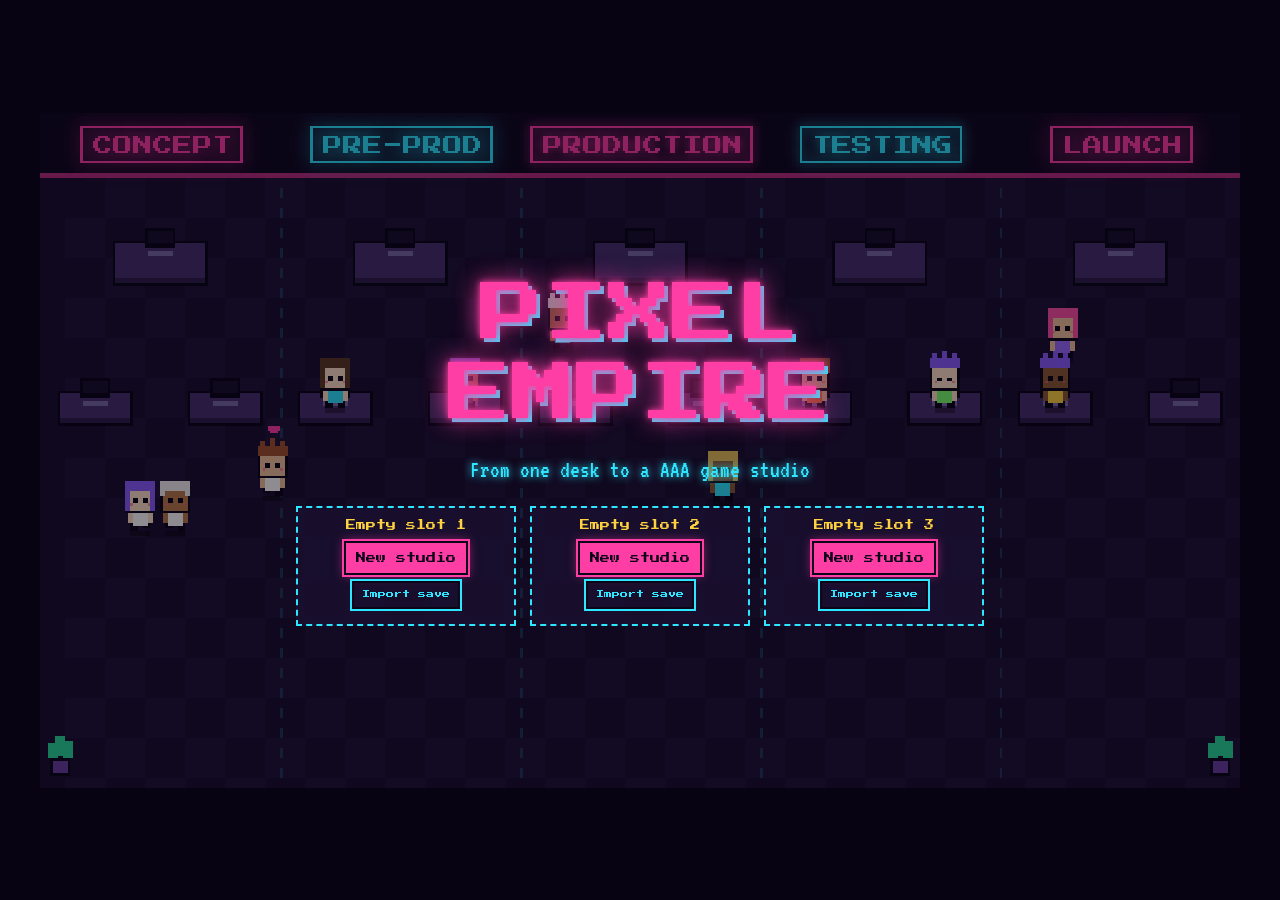
==== index.html @ 948e92e6 "Build the first playable Pixel Empire Plain HTML/CSS/JS idle tycoon: neon pixel-art office drawn in " ====
<!doctype html>
<html lang="en">
<head>
  <meta charset="utf-8">
  <meta name="viewport" content="width=device-width, initial-scale=1">
  <title>Pixel Empire</title>
  <!-- Free pixel fonts from Google Fonts (Open Font License) -->
  <link rel="preconnect" href="https://fonts.googleapis.com">
  <link rel="preconnect" href="https://fonts.gstatic.com" crossorigin>
  <link href="https://fonts.googleapis.com/css2?family=Press+Start+2P&family=VT323&display=swap" rel="stylesheet">
  <link rel="stylesheet" href="css/style.css">
</head>
<body>

  <!-- The office, drawn with pixel art -->
  <div id="office-wrap"><canvas id="office"></canvas></div>

  <!-- Title screen -->
  <div id="title" class="screen">
    <div class="title-box">
      <h1 class="logo">PIXEL<br>EMPIRE</h1>
      <p class="tagline">From one desk to a AAA game studio</p>
      <div id="slots" class="slots"></div>
    </div>
  </div>

  <!-- Character creation -->
  <div id="create" class="screen hidden">
    <div class="panel create-box">
      <div class="panel-head"><h2>Design your studio person</h2></div>
      <div id="create-body"></div>
    </div>
  </div>

  <!-- The HUD: small boxes in the corners -->
  <div id="hud" class="hidden">
    <div class="hud-box tl">
      <div class="hud-line"><span class="hud-label">Money</span> <b id="hud-money" class="pink">$0</b> <span id="hud-money-rate" class="hud-rate"></span></div>
      <div class="hud-line"><span class="hud-label">Players</span> <b id="hud-players" class="cyan">0</b> <span id="hud-players-rate" class="hud-rate"></span></div>
    </div>
    <div class="hud-box tr">
      <div class="hud-line"><span class="hud-label">Fans</span> <b id="hud-fans" class="yellow">0</b> <span id="hud-fans-rate" class="hud-rate"></span></div>
      <div class="hud-line"><b id="hud-level">Solo Developer</b></div>
      <div class="bar"><div id="hud-level-bar" class="bar-fill"></div></div>
      <div id="hud-level-next" class="hud-small"></div>
      <div class="hud-goal"><span class="hud-small">AAA goal</span><div class="bar goal"><div id="hud-goal-bar" class="bar-fill"></div></div></div>
    </div>
    <div class="hud-box bl">
      <button id="btn-make" class="btn" data-act="open" data-name="make">Make a game</button>
      <button class="btn ghost" data-act="open" data-name="store">Store</button>
      <button class="btn ghost" data-act="open" data-name="games">Games</button>
      <button class="btn ghost" data-act="open" data-name="team">Team</button>
    </div>
    <div class="hud-box br">
      <button class="btn ghost" data-act="open" data-name="mail">Mail <span id="mail-badge" class="badge hidden">0</span></button>
      <button class="btn ghost" data-act="open" data-name="trophies">Trophies</button>
      <button class="btn ghost" data-act="open" data-name="menu">Menu</button>
    </div>
    <div id="toast" class="toast hidden"></div>
  </div>

  <!-- Pop-ups -->
  <div id="panel" class="overlay hidden"></div>
  <div id="card" class="overlay hidden"></div>
  <div id="minigame" class="overlay hidden"></div>
  <div id="banner" class="banner hidden"></div>

  <!-- The game's code. Each file has its own job. -->
  <script src="js/config.js"></script>     <!-- all the numbers -->
  <script src="js/game.js"></script>       <!-- the rules -->
  <script src="js/office.js"></script>     <!-- pixel-art office -->
  <script src="js/music.js"></script>      <!-- music and sounds -->
  <script src="js/minigames.js"></script>  <!-- speed-up mini-games -->
  <script src="js/ui.js"></script>         <!-- screens and buttons -->
  <script src="js/main.js"></script>       <!-- starts everything -->
</body>
</html>
---- css/style.css ----
/* =====================================================================
   PIXEL EMPIRE - LOOK AND COLORS
   "Night shift neon": dark purple with hot pink and cyan.
   ===================================================================== */

:root {
  --bg: #0b0618;
  --panel: #1a0f2e;
  --panel2: #24163f;
  --pink: #ff3ea5;
  --cyan: #2ee6ff;
  --yellow: #ffd23f;
  --text: #efe8ff;
  --muted: #a89cc8;
  --title-font: "Press Start 2P", monospace;
  --body-font: "VT323", monospace;
}

* { box-sizing: border-box; }

html, body {
  margin: 0;
  height: 100%;
  background: var(--bg);
  color: var(--text);
  font-family: var(--body-font);
  font-size: 20px;
  overflow: hidden;
}

.hidden { display: none !important; }
.pink { color: var(--pink); }
.cyan { color: var(--cyan); }
.yellow { color: var(--yellow); }
.muted { color: var(--muted); }
.small { font-size: 16px; }

/* ----- The office canvas, centered and scaled ----- */
#office-wrap {
  position: fixed; inset: 0;
  display: flex; align-items: center; justify-content: center;
}
#office {
  image-rendering: pixelated;
  image-rendering: crisp-edges;
  display: block;
}

/* ----- Buttons ----- */
.btn {
  font-family: var(--title-font);
  font-size: 10px;
  line-height: 1.4;
  color: var(--bg);
  background: var(--pink);
  border: 2px solid var(--bg);
  box-shadow: 0 0 0 2px var(--pink), 0 0 10px rgba(255, 62, 165, 0.6);
  padding: 8px 10px;
  margin: 3px;
  cursor: pointer;
}
.btn:hover { filter: brightness(1.15); }
.btn:active { transform: translateY(1px); }
.btn.ghost {
  background: transparent;
  color: var(--cyan);
  box-shadow: 0 0 0 2px var(--cyan);
}
.btn.small { font-size: 8px; padding: 6px 8px; }
.btn.big { font-size: 12px; padding: 12px 16px; }
.btn.cant, .btn:disabled { opacity: 0.45; cursor: default; filter: grayscale(0.6); }
.btn.glow { animation: glow 1.2s ease-in-out infinite; }
@keyframes glow {
  50% { box-shadow: 0 0 0 2px var(--pink), 0 0 22px var(--pink); }
}

/* ----- Panels ----- */
.panel {
  background: var(--panel);
  border: 2px solid var(--pink);
  box-shadow: 0 0 0 2px var(--bg), 0 0 24px rgba(255, 62, 165, 0.35);
  padding: 14px 16px;
}
.panel-head {
  display: flex; align-items: center; justify-content: space-between;
  border-bottom: 2px dashed rgba(46, 230, 255, 0.35);
  margin-bottom: 8px;
}
h1, h2, h3 { font-family: var(--title-font); font-weight: normal; }
h2 { font-size: 14px; color: var(--cyan); margin: 6px 0 10px; text-shadow: 0 0 8px var(--cyan); }
h3 { font-size: 10px; color: var(--pink); margin: 16px 0 6px; }
label { display: block; font-family: var(--title-font); font-size: 9px; color: var(--pink); margin: 12px 0 6px; }

input, textarea {
  font-family: var(--body-font);
  font-size: 22px;
  color: var(--text);
  background: var(--bg);
  border: 2px solid var(--cyan);
  padding: 4px 8px;
  width: 100%;
  max-width: 360px;
}
textarea { max-width: 100%; margin-top: 8px; }
input:focus, textarea:focus { outline: none; box-shadow: 0 0 10px var(--cyan); }

.overlay {
  position: fixed; inset: 0;
  background: rgba(5, 2, 12, 0.55);
  display: flex; align-items: center; justify-content: center;
  z-index: 20;
}
#card { z-index: 30; }
#minigame { z-index: 40; }
.panel-main {
  width: min(640px, 94vw);
  max-height: 88vh;
  display: flex; flex-direction: column;
}
.panel-body { overflow-y: auto; padding-right: 4px; }

.row { display: flex; flex-wrap: wrap; align-items: center; gap: 4px; margin-top: 10px; }
.row input { flex: 1; }
.note { color: var(--yellow); }
.about { margin-top: 0; }

.item {
  display: flex; align-items: center; gap: 8px;
  background: var(--panel2);
  padding: 6px 10px;
  margin: 6px 0;
  border-left: 3px solid var(--cyan);
}
.item.dim { opacity: 0.5; }
.item-main { flex: 1; }
.owned { color: var(--cyan); font-family: var(--title-font); font-size: 9px; }
.mail { background: var(--panel2); padding: 6px 10px; margin: 6px 0; border-left: 3px solid var(--pink); }

.bar { height: 8px; background: #3a2c5c; margin-top: 4px; border: 1px solid var(--bg); }
.bar-fill { height: 100%; background: var(--cyan); width: 0; box-shadow: 0 0 6px var(--cyan); transition: width 0.3s; }
.bar.goal .bar-fill { background: var(--pink); box-shadow: 0 0 6px var(--pink); }

.tabs { display: flex; flex-wrap: wrap; gap: 4px; margin-bottom: 8px; }
.tab {
  font-family: var(--title-font); font-size: 9px;
  background: transparent; color: var(--muted);
  border: 2px solid #3a2c5c; padding: 6px 8px; cursor: pointer;
}
.tab.on { color: var(--bg); background: var(--cyan); border-color: var(--cyan); }

/* ----- Make a game choices ----- */
.choices { display: flex; flex-wrap: wrap; gap: 6px; }
.choice {
  font-family: var(--body-font); font-size: 20px;
  background: var(--panel2); color: var(--text);
  border: 2px solid #4a3a72; padding: 4px 10px; cursor: pointer;
}
.choice:hover { border-color: var(--cyan); }
.choice.on { border-color: var(--pink); background: #3d1840; box-shadow: 0 0 8px var(--pink); }
.choice.locked { color: var(--muted); border-style: dashed; }
.choice .tag { font-size: 16px; margin-left: 6px; }
.hint {
  min-height: 52px;
  margin-top: 14px; padding: 8px 10px;
  background: var(--bg);
  border: 2px dashed rgba(46, 230, 255, 0.5);
  color: var(--text);
}

/* ----- HUD: small floating boxes in the corners ----- */
.hud-box {
  position: fixed;
  z-index: 10;
  background: rgba(15, 8, 32, 0.82);
  border: 2px solid rgba(46, 230, 255, 0.55);
  padding: 6px 10px;
  font-size: 18px;
}
.hud-box.tl { top: 8px; left: 8px; }
.hud-box.tr { top: 8px; right: 8px; min-width: 200px; }
.hud-box.bl { bottom: 8px; left: 8px; padding: 4px; }
.hud-box.br { bottom: 8px; right: 8px; padding: 4px; }
.hud-line b { font-family: var(--title-font); font-size: 12px; }
.hud-label { color: var(--muted); }
.hud-rate { color: var(--muted); font-size: 16px; }
.hud-small { color: var(--muted); font-size: 15px; margin-top: 2px; }
.hud-goal { display: flex; align-items: center; gap: 6px; }
.hud-goal .bar { flex: 1; margin-top: 2px; }
.badge {
  background: var(--yellow); color: var(--bg);
  padding: 1px 4px; margin-left: 4px;
}
.toast {
  position: fixed; top: 8px; left: 50%; transform: translateX(-50%);
  z-index: 15; max-width: min(560px, 60vw);
  background: rgba(15, 8, 32, 0.92);
  border: 2px solid var(--yellow);
  box-shadow: 0 0 14px rgba(255, 210, 63, 0.5);
  padding: 8px 12px; text-align: center;
}

/* ----- Title screen: logo over the office ----- */
.screen {
  position: fixed; inset: 0; z-index: 25;
  display: flex; align-items: center; justify-content: center;
  background: rgba(5, 2, 12, 0.45);
}
.title-box { text-align: center; padding: 16px; }
.logo {
  font-size: clamp(28px, 7vw, 64px);
  line-height: 1.25;
  margin: 0;
  color: var(--pink);
  text-shadow: 0 0 6px var(--pink), 0 0 24px var(--pink), 4px 4px 0 var(--cyan);
  animation: flicker 4s infinite;
}
@keyframes flicker {
  0%, 92%, 100% { opacity: 1; }
  93% { opacity: 0.6; }
  95% { opacity: 1; }
  96% { opacity: 0.7; }
}
.tagline { color: var(--cyan); font-size: 24px; text-shadow: 0 0 8px var(--cyan); }
.slots { display: flex; flex-wrap: wrap; gap: 14px; justify-content: center; margin-top: 18px; }
.slot {
  background: rgba(26, 15, 46, 0.92);
  border: 2px solid var(--cyan);
  padding: 12px; width: 220px;
}
.slot.empty { border-style: dashed; }
.slot-name { font-family: var(--title-font); font-size: 10px; color: var(--yellow); margin-bottom: 6px; word-break: break-word; }
.slot-info { color: var(--muted); }
.slot-buttons { margin-top: 8px; }

/* ----- Character creation ----- */
.create-box { width: min(720px, 94vw); max-height: 94vh; overflow-y: auto; }
.create-grid { display: flex; flex-wrap: wrap; gap: 20px; align-items: flex-start; }
.preview {
  width: 192px; height: 192px;
  image-rendering: pixelated;
  border: 2px solid var(--cyan);
  box-shadow: 0 0 14px rgba(46, 230, 255, 0.4);
}
.swatches { display: flex; flex-wrap: wrap; gap: 6px; margin-bottom: 6px; }
.swatch { width: 28px; height: 28px; border: 2px solid var(--bg); cursor: pointer; }
.swatch.on { box-shadow: 0 0 0 2px var(--yellow), 0 0 10px var(--yellow); }

/* ----- Cards ----- */
.card-box { width: min(460px, 92vw); text-align: center; }
.card-box .row { justify-content: center; }
.away-grid { display: grid; grid-template-columns: 1fr auto; gap: 4px 16px; text-align: left; margin: 10px auto; max-width: 300px; }
.away-grid b { color: var(--yellow); font-family: var(--title-font); font-size: 11px; align-self: center; }

/* ----- Launch banner ----- */
.banner {
  position: fixed; top: 22%; left: 50%; transform: translateX(-50%);
  z-index: 18; text-align: center; pointer-events: none;
  background: rgba(15, 8, 32, 0.9);
  border: 3px solid var(--pink);
  box-shadow: 0 0 30px var(--pink);
  padding: 14px 28px;
}
.banner.pop { animation: pop 0.5s ease-out; }
@keyframes pop {
  0% { transform: translateX(-50%) scale(0.3); opacity: 0; }
  70% { transform: translateX(-50%) scale(1.1); opacity: 1; }
  100% { transform: translateX(-50%) scale(1); }
}
.banner-name {
  font-family: var(--title-font); font-size: clamp(16px, 3vw, 28px);
  color: var(--yellow); margin: 10px 0;
  text-shadow: 0 0 10px var(--yellow);
}
.banner-small { color: var(--cyan); font-size: 22px; }

/* ----- Mini-games ----- */
.mg-box { width: min(560px, 94vw); }
.mg-top { display: flex; justify-content: space-between; align-items: center; flex-wrap: wrap; }
.mg-stats { font-size: 22px; }
.mg-how { margin: 4px 0 8px; color: var(--muted); }
.mg-arena {
  position: relative; height: 300px; overflow: hidden;
  background: var(--bg);
  border: 2px solid var(--cyan);
  user-select: none;
}
.mg-thing { position: absolute; top: 0; left: 0; font-size: 34px; cursor: pointer; }
.mg-done { position: absolute; inset: 0; display: flex; align-items: center; justify-content: center; text-align: center; font-size: 26px; color: var(--yellow); }
.mg-word { text-align: center; font-family: var(--title-font); font-size: 26px; color: var(--yellow); margin: 70px 0 30px; text-shadow: 0 0 10px var(--yellow); }
.mg-input { display: block; margin: 0 auto; text-align: center; }
.mg-input.wrong { border-color: var(--pink); }
.mg-target { text-align: center; margin: 40px 0 30px; }
.mg-choices { display: flex; justify-content: center; flex-wrap: wrap; gap: 10px; }
.mg-block {
  font-family: var(--title-font); font-size: 12px; color: var(--bg);
  border: 3px solid var(--bg); padding: 14px 16px; cursor: pointer; display: inline-block;
}
.mg-block.shake { animation: shake 0.3s; }
@keyframes shake { 25% { transform: translateX(-4px); } 75% { transform: translateX(4px); } }

/* Small windows: make the HUD smaller so the office stays visible */
@media (max-width: 760px), (max-height: 520px) {
  .btn { font-size: 8px; padding: 6px 7px; }
  .hud-box { font-size: 15px; }
  .hud-line b { font-size: 10px; }
  .hud-box.tr { min-width: 150px; }
}
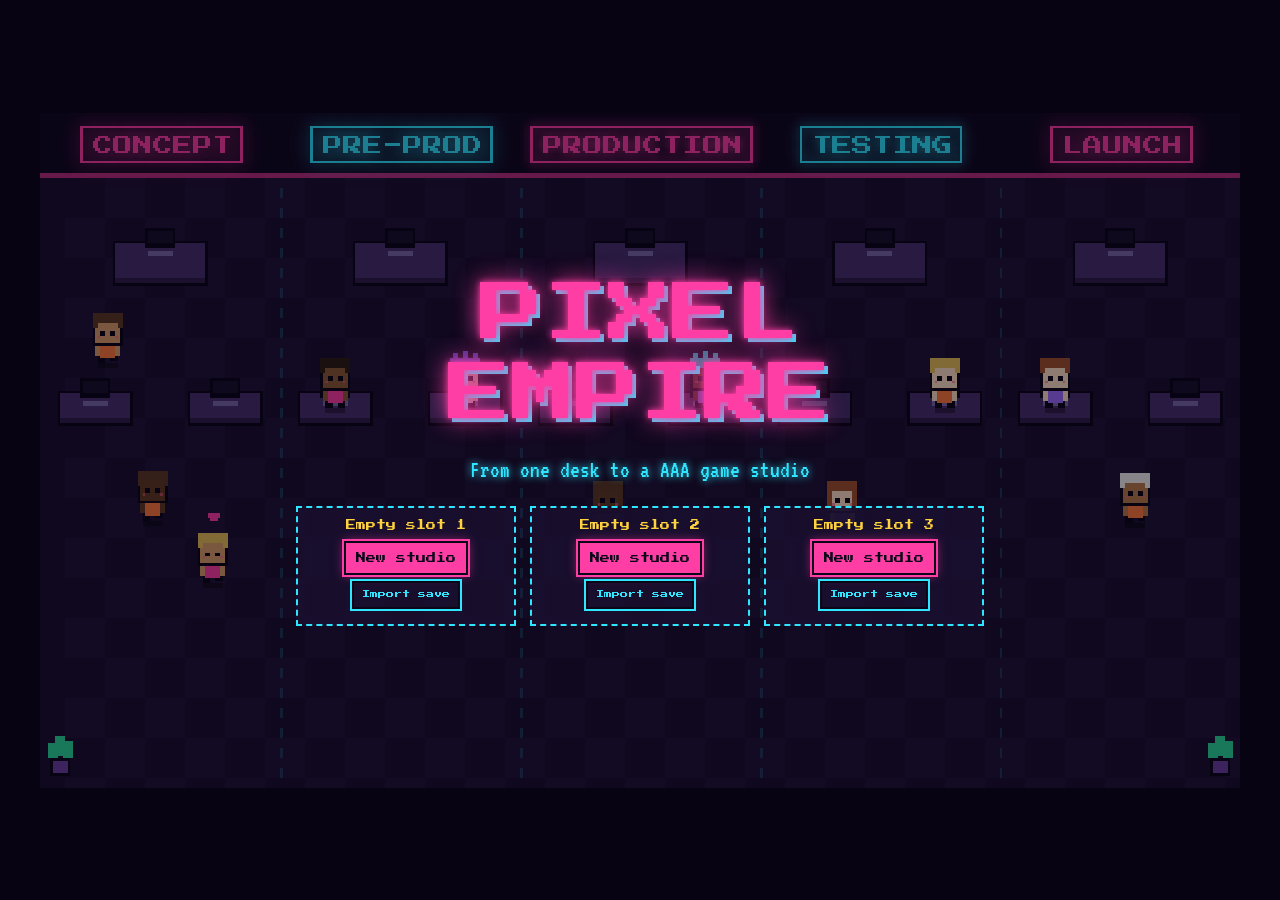
==== commit fc3348fc: "Improve Pixel Empire after the first playtest - Guided first game: a short do-this-then-this list th" ====
--- a/index.html
+++ b/index.html
@@ -37,6 +37,7 @@
     <div class="hud-box tl">
       <div class="hud-line"><span class="hud-label">Money</span> <b id="hud-money" class="pink">$0</b> <span id="hud-money-rate" class="hud-rate"></span></div>
       <div class="hud-line"><span class="hud-label">Players</span> <b id="hud-players" class="cyan">0</b> <span id="hud-players-rate" class="hud-rate"></span></div>
+      <div class="hud-line"><span class="hud-label">Time played</span> <span id="hud-time" class="hud-rate">0s</span></div>
     </div>
     <div class="hud-box tr">
       <div class="hud-line"><span class="hud-label">Fans</span> <b id="hud-fans" class="yellow">0</b> <span id="hud-fans-rate" class="hud-rate"></span></div>
@@ -48,7 +49,7 @@
     <div class="hud-box bl">
       <button id="btn-make" class="btn" data-act="open" data-name="make">Make a game</button>
       <button class="btn ghost" data-act="open" data-name="store">Store</button>
-      <button class="btn ghost" data-act="open" data-name="games">Games</button>
+      <button id="btn-games" class="btn ghost" data-act="open" data-name="games">Games (0)</button>
       <button class="btn ghost" data-act="open" data-name="team">Team</button>
     </div>
     <div class="hud-box br">
@@ -56,7 +57,10 @@
       <button class="btn ghost" data-act="open" data-name="trophies">Trophies</button>
       <button class="btn ghost" data-act="open" data-name="menu">Menu</button>
     </div>
-    <div id="toast" class="toast hidden"></div>
+    <div id="topcenter">
+      <div id="guide" class="guide hidden"></div>
+      <div id="toast" class="toast hidden"></div>
+    </div>
   </div>
 
   <!-- Pop-ups -->
--- a/css/style.css
+++ b/css/style.css
@@ -20,6 +20,7 @@
 
 html, body {
   margin: 0;
+  touch-action: manipulation; /* no double-tap zoom on phones */
   height: 100%;
   background: var(--bg);
   color: var(--text);
@@ -190,14 +191,52 @@
   background: var(--yellow); color: var(--bg);
   padding: 1px 4px; margin-left: 4px;
 }
+#topcenter {
+  position: fixed; top: 8px; left: 50%; transform: translateX(-50%);
+  z-index: 15; width: min(560px, 54vw);
+  display: flex; flex-direction: column; gap: 6px; align-items: stretch;
+}
 .toast {
-  position: fixed; top: 8px; left: 50%; transform: translateX(-50%);
-  z-index: 15; max-width: min(560px, 60vw);
   background: rgba(15, 8, 32, 0.92);
   border: 2px solid var(--yellow);
   box-shadow: 0 0 14px rgba(255, 210, 63, 0.5);
   padding: 8px 12px; text-align: center;
 }
+.guide {
+  background: rgba(15, 8, 32, 0.92);
+  border: 2px solid var(--cyan);
+  box-shadow: 0 0 14px rgba(46, 230, 255, 0.45);
+  padding: 6px 12px; text-align: center;
+  animation: guide-in 0.4s ease-out;
+}
+@keyframes guide-in { from { transform: translateY(-6px); opacity: 0; } }
+.guide-count { color: var(--yellow); font-family: var(--title-font); font-size: 8px; }
+.link {
+  background: none; border: none; padding: 0 0 0 6px; cursor: pointer;
+  color: var(--muted); font-family: var(--body-font); font-size: 16px; text-decoration: underline;
+}
+
+/* Store numbers: what a purchase adds */
+.gains { margin-top: 2px; }
+.gain { font-family: var(--title-font); font-size: 9px; margin-right: 8px; }
+.fact {
+  margin-top: 4px; padding: 3px 8px;
+  border-left: 3px solid var(--yellow);
+  background: rgba(255, 210, 63, 0.08);
+  color: var(--yellow);
+}
+.mini-row { display: flex; justify-content: space-between; gap: 10px; padding: 2px 0; border-bottom: 1px dashed #3a2c5c; }
+.stage { font-family: var(--title-font); font-size: 8px; padding: 1px 4px; }
+.stage-hot { background: var(--pink); color: var(--bg); }
+.stage-steady { background: var(--cyan); color: var(--bg); }
+.stage-fading { background: var(--yellow); color: var(--bg); }
+.stage-old { background: #3a2c5c; color: var(--muted); }
+
+/* Mail: new mail glows, old mail is faded */
+.mail { display: flex; align-items: flex-start; gap: 8px; }
+.mail.new { border-left-color: var(--yellow); box-shadow: 0 0 10px rgba(255, 210, 63, 0.35); }
+.mail.old { opacity: 0.6; }
+.new-tag { background: var(--yellow); color: var(--bg); font-family: var(--title-font); font-size: 8px; padding: 1px 4px; }
 
 /* ----- Title screen: logo over the office ----- */
 .screen {
@@ -305,3 +344,28 @@
   .hud-line b { font-size: 10px; }
   .hud-box.tr { min-width: 150px; }
 }
+
+/* ----- Phones -----
+   The office shrinks to fit, the HUD boxes get compact, and panels
+   use the whole screen. */
+@media (max-width: 760px) {
+  html, body { font-size: 18px; }
+  .hud-box { padding: 4px 6px; font-size: 14px; }
+  .hud-box.tl { top: 4px; left: 4px; max-width: 48vw; }
+  .hud-box.tr { top: 4px; right: 4px; min-width: 0; width: 48vw; }
+  .hud-box.bl, .hud-box.br { left: 4px; right: 4px; padding: 2px; display: flex; flex-wrap: wrap; justify-content: center; }
+  .hud-box.br { bottom: 4px; }
+  .hud-box.bl { bottom: 44px; }
+  #hud-level-next { display: none; }
+  #topcenter { width: calc(100vw - 16px); }
+  .panel-main { width: 100vw; max-height: 100%; height: 100%; }
+  .overlay { align-items: stretch; }
+  .card-box { margin: auto; }
+  .mg-arena { height: 50vh; }
+}
+@media (max-width: 960px) and (orientation: landscape) {
+  .hud-box.tl, .hud-box.tr { width: auto; max-width: 40vw; }
+  .hud-box.bl { bottom: 4px; left: 4px; right: auto; }
+  .hud-box.br { bottom: 4px; right: 4px; left: auto; }
+  .hud-line:nth-child(3) { display: none; }
+}
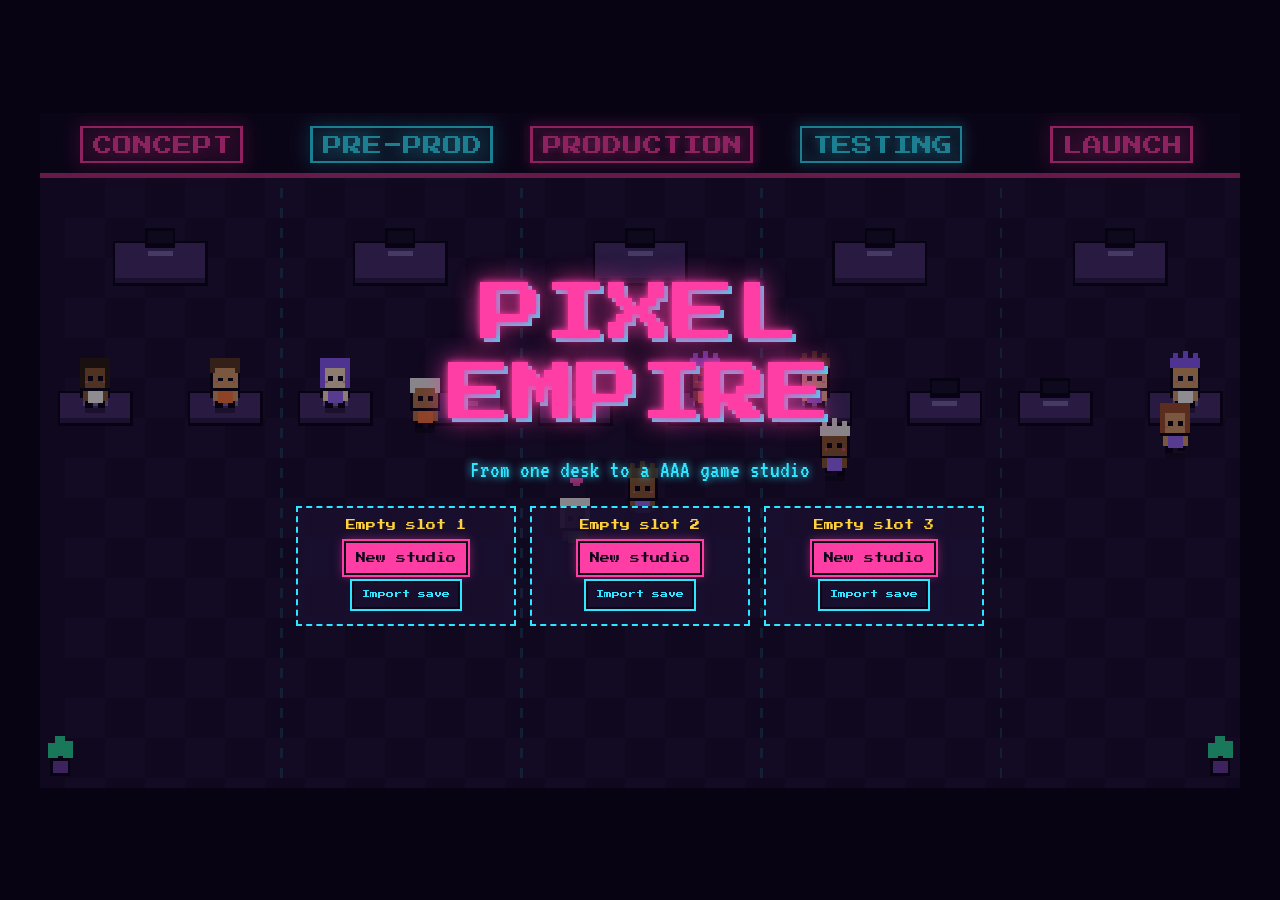
==== commit f39fc727: "Add a game calendar, remove fun facts, show players/s next to $/s - The game now has a date, startin" ====
--- a/index.html
+++ b/index.html
@@ -37,7 +37,7 @@
     <div class="hud-box tl">
       <div class="hud-line"><span class="hud-label">Money</span> <b id="hud-money" class="pink">$0</b> <span id="hud-money-rate" class="hud-rate"></span></div>
       <div class="hud-line"><span class="hud-label">Players</span> <b id="hud-players" class="cyan">0</b> <span id="hud-players-rate" class="hud-rate"></span></div>
-      <div class="hud-line"><span class="hud-label">Time played</span> <span id="hud-time" class="hud-rate">0s</span></div>
+      <div class="hud-line"><span class="hud-label">Date</span> <span id="hud-time" class="hud-date">January 1, Year 1</span></div>
     </div>
     <div class="hud-box tr">
       <div class="hud-line"><span class="hud-label">Fans</span> <b id="hud-fans" class="yellow">0</b> <span id="hud-fans-rate" class="hud-rate"></span></div>
--- a/css/style.css
+++ b/css/style.css
@@ -184,6 +184,7 @@
 .hud-line b { font-family: var(--title-font); font-size: 12px; }
 .hud-label { color: var(--muted); }
 .hud-rate { color: var(--muted); font-size: 16px; }
+.hud-date { color: var(--yellow); }
 .hud-small { color: var(--muted); font-size: 15px; margin-top: 2px; }
 .hud-goal { display: flex; align-items: center; gap: 6px; }
 .hud-goal .bar { flex: 1; margin-top: 2px; }
@@ -219,12 +220,6 @@
 /* Store numbers: what a purchase adds */
 .gains { margin-top: 2px; }
 .gain { font-family: var(--title-font); font-size: 9px; margin-right: 8px; }
-.fact {
-  margin-top: 4px; padding: 3px 8px;
-  border-left: 3px solid var(--yellow);
-  background: rgba(255, 210, 63, 0.08);
-  color: var(--yellow);
-}
 .mini-row { display: flex; justify-content: space-between; gap: 10px; padding: 2px 0; border-bottom: 1px dashed #3a2c5c; }
 .stage { font-family: var(--title-font); font-size: 8px; padding: 1px 4px; }
 .stage-hot { background: var(--pink); color: var(--bg); }
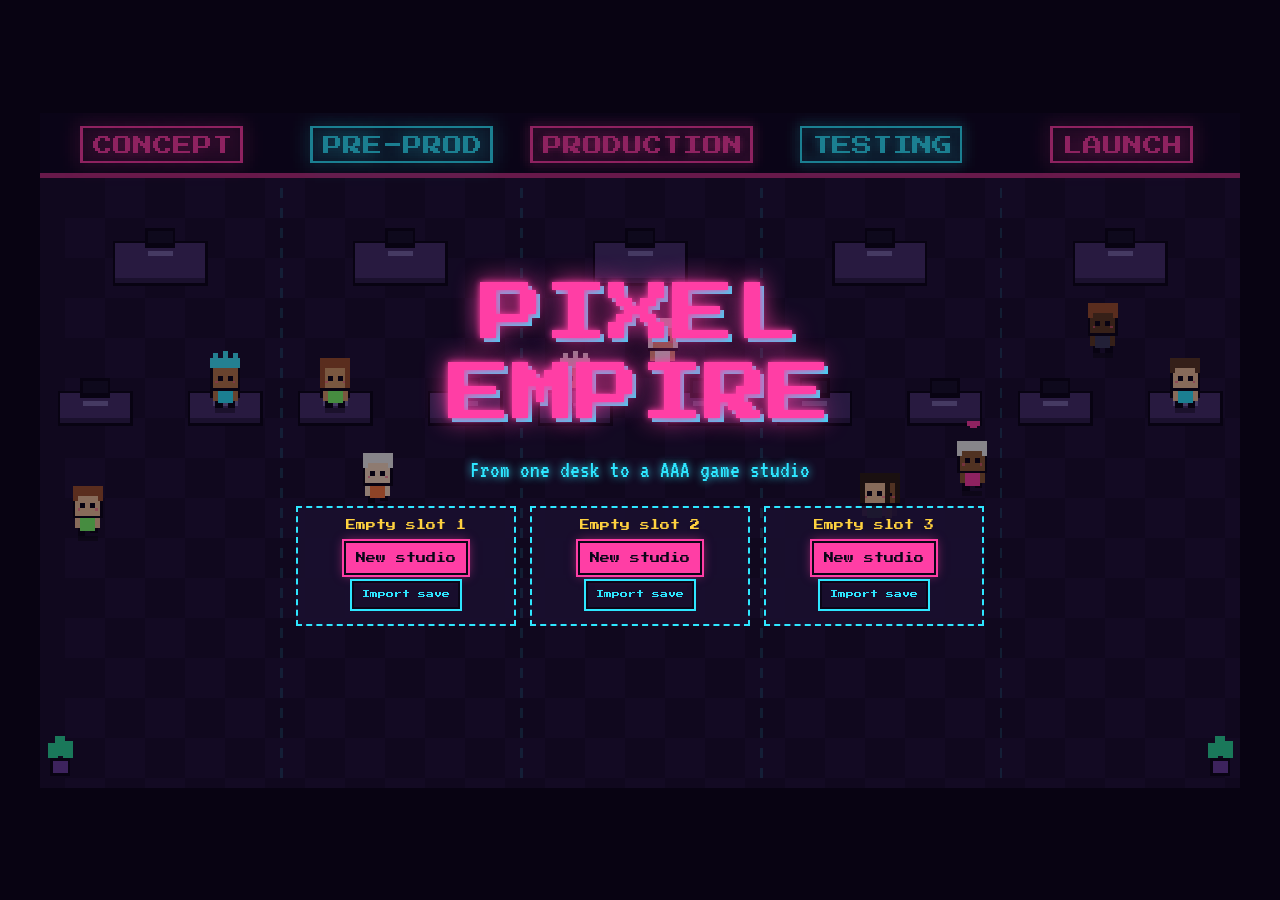
==== commit e9dcf1ac: "Use the Pixel Empire logo as the game icon Adds favicons, an Apple touch icon and a web manifest so " ====
--- a/index.html
+++ b/index.html
@@ -4,6 +4,17 @@
   <meta charset="utf-8">
   <meta name="viewport" content="width=device-width, initial-scale=1">
   <title>Pixel Empire</title>
+  <!-- The game's logo: shows on browser tabs, bookmarks and phone home screens -->
+  <link rel="icon" href="favicon.ico" sizes="any">
+  <link rel="icon" type="image/png" sizes="32x32" href="icons/favicon-32.png">
+  <link rel="icon" type="image/png" sizes="16x16" href="icons/favicon-16.png">
+  <link rel="apple-touch-icon" href="icons/apple-touch-icon.png">
+  <link rel="manifest" href="manifest.webmanifest">
+  <meta name="theme-color" content="#0b0618">
+  <meta name="apple-mobile-web-app-title" content="Pixel Empire">
+  <meta name="apple-mobile-web-app-capable" content="yes">
+  <meta name="mobile-web-app-capable" content="yes">
+  <meta name="apple-mobile-web-app-status-bar-style" content="black-translucent">
   <!-- Free pixel fonts from Google Fonts (Open Font License) -->
   <link rel="preconnect" href="https://fonts.googleapis.com">
   <link rel="preconnect" href="https://fonts.gstatic.com" crossorigin>
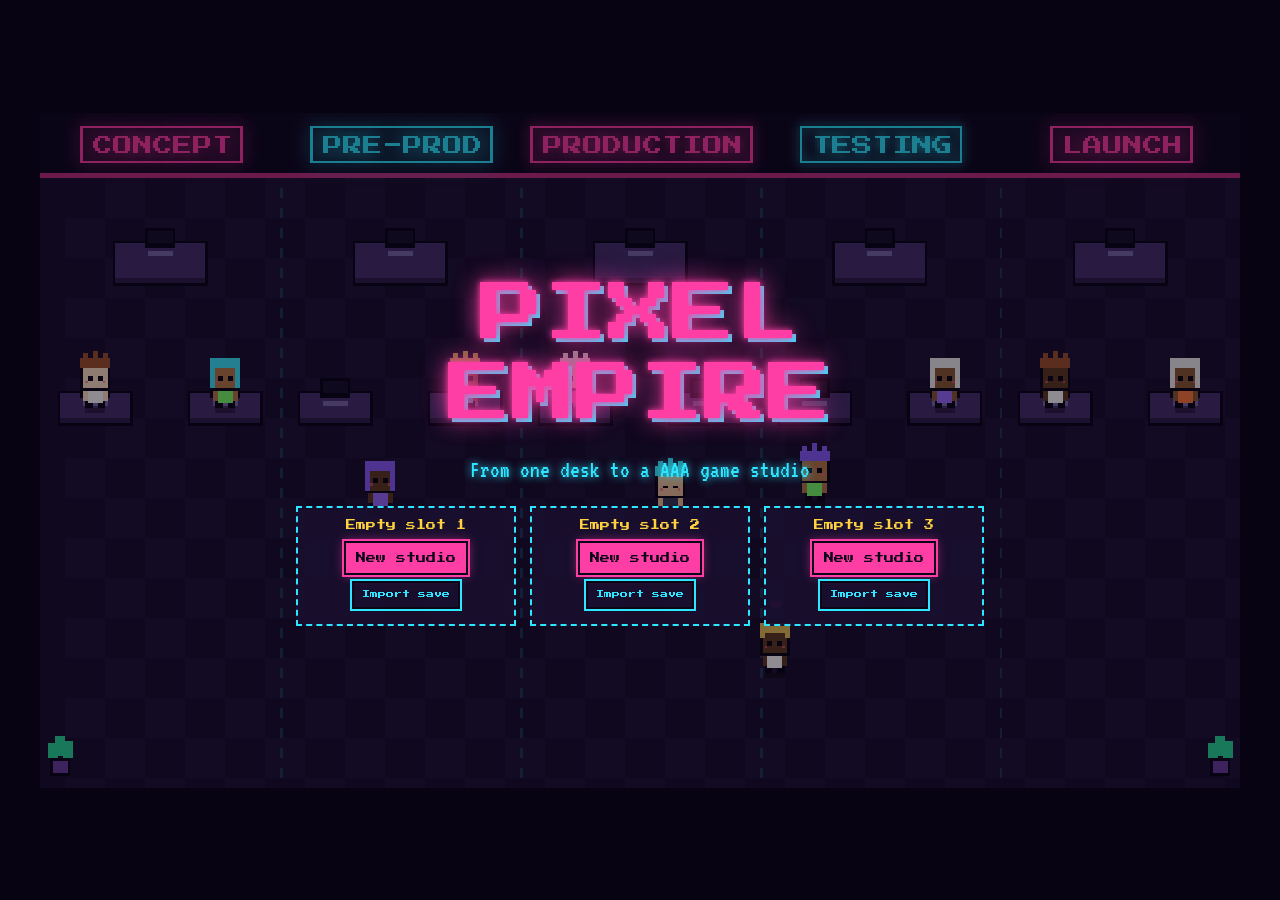
==== commit 957a51ae: "Make Chrome pick up the new favicon Adds version numbers to the icon links so browsers fetch the new" ====
--- a/index.html
+++ b/index.html
@@ -5,11 +5,12 @@
   <meta name="viewport" content="width=device-width, initial-scale=1">
   <title>Pixel Empire</title>
   <!-- The game's logo: shows on browser tabs, bookmarks and phone home screens -->
-  <link rel="icon" href="favicon.ico" sizes="any">
-  <link rel="icon" type="image/png" sizes="32x32" href="icons/favicon-32.png">
-  <link rel="icon" type="image/png" sizes="16x16" href="icons/favicon-16.png">
-  <link rel="apple-touch-icon" href="icons/apple-touch-icon.png">
-  <link rel="manifest" href="manifest.webmanifest">
+  <link rel="icon" href="favicon.ico?v=2" sizes="16x16 32x32 48x48">
+  <link rel="icon" type="image/png" sizes="48x48" href="icons/favicon-48.png?v=2">
+  <link rel="icon" type="image/png" sizes="32x32" href="icons/favicon-32.png?v=2">
+  <link rel="icon" type="image/png" sizes="16x16" href="icons/favicon-16.png?v=2">
+  <link rel="apple-touch-icon" href="icons/apple-touch-icon.png?v=2">
+  <link rel="manifest" href="manifest.webmanifest?v=2">
   <meta name="theme-color" content="#0b0618">
   <meta name="apple-mobile-web-app-title" content="Pixel Empire">
   <meta name="apple-mobile-web-app-capable" content="yes">
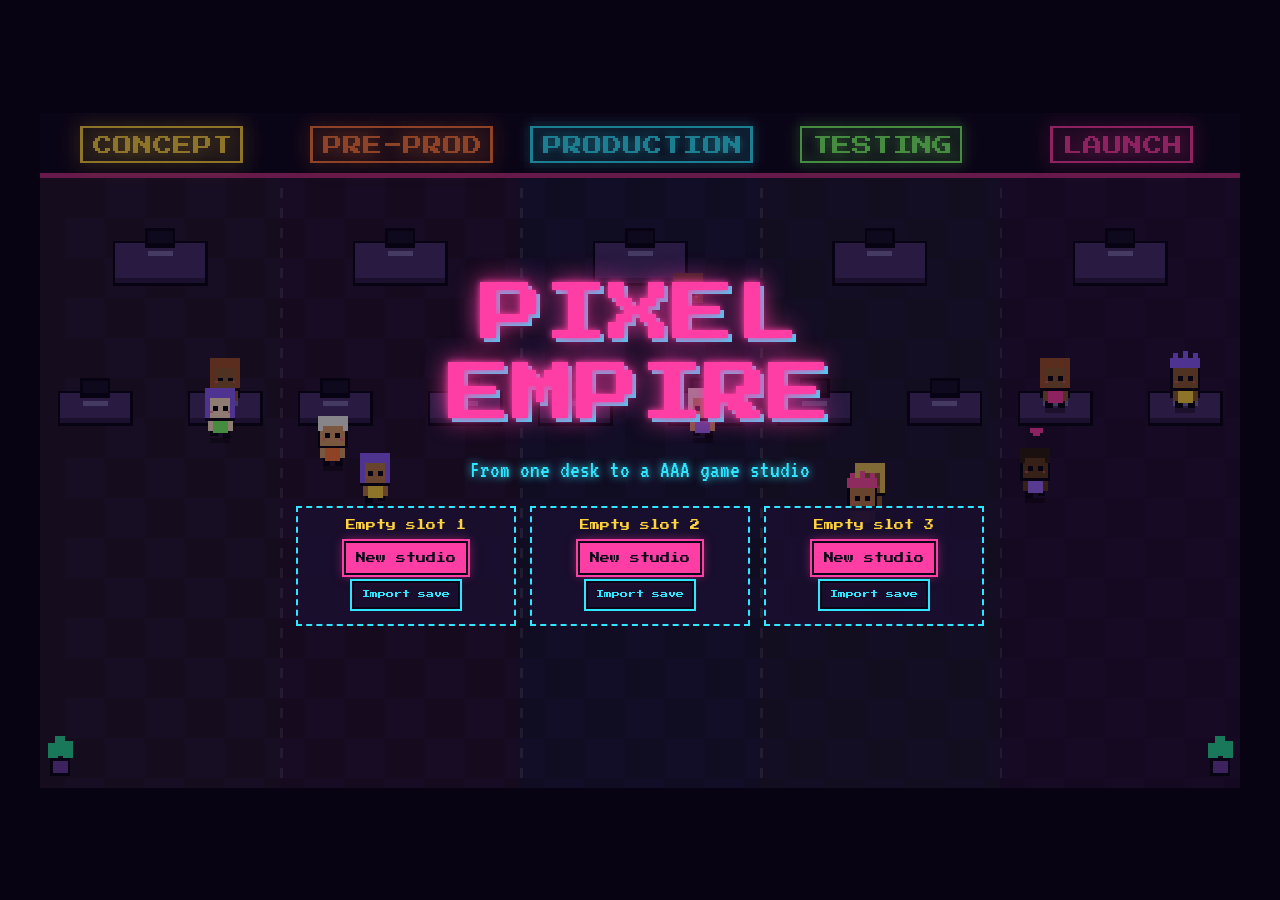
==== commit 177c58eb: "Playtest batch 3: whole numbers, stars, sequels, new mini-games - Bigger whole numbers everywhere (A" ====
--- a/index.html
+++ b/index.html
@@ -60,7 +60,7 @@
     </div>
     <div class="hud-box bl">
       <button id="btn-make" class="btn" data-act="open" data-name="make">Make a game</button>
-      <button class="btn ghost" data-act="open" data-name="store">Store</button>
+      <button class="btn ghost" data-act="open" data-name="store">Store <span id="store-badge" class="badge new hidden">NEW</span></button>
       <button id="btn-games" class="btn ghost" data-act="open" data-name="games">Games (0)</button>
       <button class="btn ghost" data-act="open" data-name="team">Team</button>
     </div>
--- a/css/style.css
+++ b/css/style.css
@@ -233,6 +233,41 @@
 .mail.old { opacity: 0.6; }
 .new-tag { background: var(--yellow); color: var(--bg); font-family: var(--title-font); font-size: 8px; padding: 1px 4px; }
 
+/* Stars: how good a game is */
+.stars { letter-spacing: 1px; white-space: nowrap; font-size: 18px; }
+.stars .on { color: var(--yellow); text-shadow: 0 0 6px rgba(255, 210, 63, 0.6); }
+.stars .off { color: #3a2c5c; }
+.stars .half {
+  background: linear-gradient(90deg, var(--yellow) 50%, #3a2c5c 50%);
+  -webkit-background-clip: text; background-clip: text; color: transparent;
+}
+.label-note { font-family: var(--body-font); font-size: 16px; text-transform: none; margin-left: 6px; }
+
+/* "This game will earn" box in Make a game */
+.estimate {
+  margin-top: 10px; padding: 8px 10px;
+  background: var(--panel2);
+  border: 2px solid var(--yellow);
+  box-shadow: 0 0 10px rgba(255, 210, 63, 0.25);
+}
+.sequel-box {
+  padding: 8px 10px; margin-bottom: 6px;
+  border: 2px solid var(--yellow); color: var(--text);
+  background: rgba(255, 210, 63, 0.08);
+}
+
+/* NEW badges for things you just unlocked */
+.badge.new { font-family: var(--title-font); font-size: 7px; }
+.badge.star { background: var(--yellow); color: var(--bg); }
+/* Symbols like ⚡ and ★ use the body font, since the pixel title font doesn't have them */
+.sym { font-family: var(--body-font), sans-serif; font-size: 16px; line-height: 0; }
+.new-dot {
+  display: inline-block; width: 7px; height: 7px; margin-left: 4px; vertical-align: middle;
+  background: var(--yellow); box-shadow: 0 0 6px var(--yellow);
+}
+ul.unlocks { text-align: left; margin: 6px auto; padding-left: 22px; max-width: 360px; }
+ul.unlocks li { margin: 2px 0; }
+
 /* ----- Title screen: logo over the office ----- */
 .screen {
   position: fixed; inset: 0; z-index: 25;
@@ -322,14 +357,34 @@
 .mg-done { position: absolute; inset: 0; display: flex; align-items: center; justify-content: center; text-align: center; font-size: 26px; color: var(--yellow); }
 .mg-word { text-align: center; font-family: var(--title-font); font-size: 26px; color: var(--yellow); margin: 70px 0 30px; text-shadow: 0 0 10px var(--yellow); }
 .mg-input { display: block; margin: 0 auto; text-align: center; }
-.mg-input.wrong { border-color: var(--pink); }
+.mg-input.wrong { border-color: var(--pink); animation: shake 0.3s; }
 .mg-target { text-align: center; margin: 40px 0 30px; }
 .mg-choices { display: flex; justify-content: center; flex-wrap: wrap; gap: 10px; }
 .mg-block {
   font-family: var(--title-font); font-size: 12px; color: var(--bg);
   border: 3px solid var(--bg); padding: 14px 16px; cursor: pointer; display: inline-block;
 }
-.mg-block.shake { animation: shake 0.3s; }
+.mg-block.wrong { opacity: 0.35; }
+.mg-box.shake { animation: shake 0.3s; }
+/* Idea storm */
+.mg-theme { text-align: center; font-size: 26px; margin: 24px 0 18px; color: var(--text); }
+.mg-theme b { font-family: var(--title-font); font-size: 16px; color: var(--yellow); text-shadow: 0 0 8px var(--yellow); }
+.mg-cards { display: grid; grid-template-columns: repeat(3, 1fr); gap: 10px; padding: 0 14px; }
+.mg-card {
+  font-family: var(--body-font); font-size: 24px; color: var(--text);
+  background: var(--panel2); border: 2px solid #4a3a72; padding: 14px 6px; cursor: pointer;
+}
+.mg-card:hover { border-color: var(--yellow); }
+.mg-card.right { border-color: #7cff6b; background: rgba(124, 255, 107, 0.2); }
+.mg-card.wrong { border-color: var(--pink); background: rgba(255, 62, 165, 0.2); }
+/* Write the code */
+.mg-code {
+  font-family: "Courier New", monospace; font-size: 22px; text-align: center;
+  margin: 60px 12px 26px; color: var(--muted); white-space: pre-wrap; word-break: break-all;
+}
+.mg-code .typed { color: #7cff6b; }
+.mg-code .cursor { background: var(--yellow); color: var(--bg); }
+.mg-input { font-family: "Courier New", monospace; font-size: 20px; max-width: 90%; }
 @keyframes shake { 25% { transform: translateX(-4px); } 75% { transform: translateX(4px); } }
 
 /* Small windows: make the HUD smaller so the office stays visible */
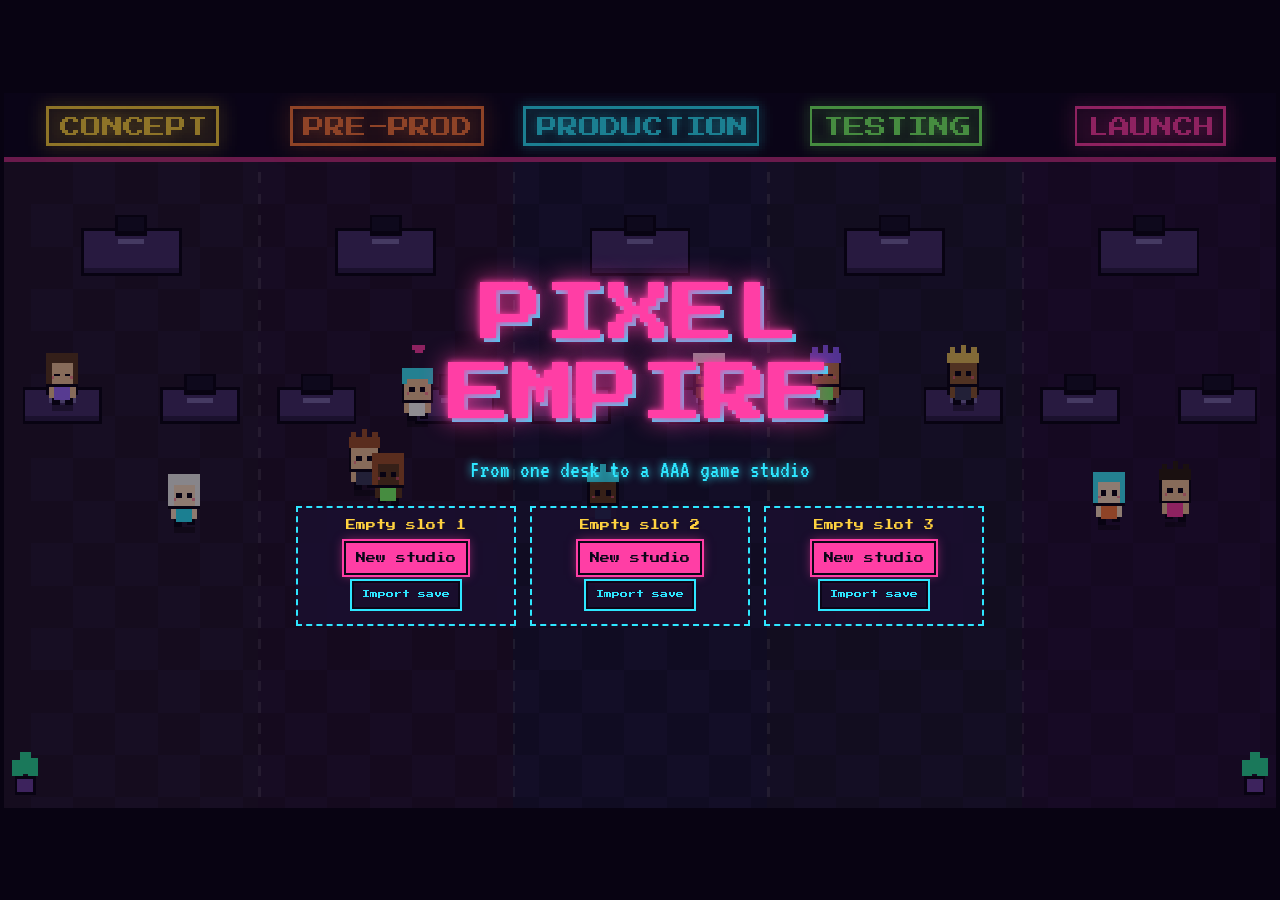
==== commit 85c9663a: "Phone layout: compact top bar, bottom nav with an upward menu, two-floor office - Portrait phones: a" ====
--- a/index.html
+++ b/index.html
@@ -2,7 +2,7 @@
 <html lang="en">
 <head>
   <meta charset="utf-8">
-  <meta name="viewport" content="width=device-width, initial-scale=1">
+  <meta name="viewport" content="width=device-width, initial-scale=1, viewport-fit=cover">
   <title>Pixel Empire</title>
   <!-- The game's logo: shows on browser tabs, bookmarks and phone home screens -->
   <link rel="icon" href="favicon.ico?v=2" sizes="16x16 32x32 48x48">
@@ -44,30 +44,44 @@
     </div>
   </div>
 
-  <!-- The HUD: small boxes in the corners -->
+  <!-- The HUD: small boxes in the corners.
+       On phones the same boxes turn into a slim bar at the top
+       (hud-top) and a button bar at the bottom (hud-nav). The other
+       buttons hide in a "More" menu that slides up. See style.css. -->
   <div id="hud" class="hidden">
-    <div class="hud-box tl">
-      <div class="hud-line"><span class="hud-label">Money</span> <b id="hud-money" class="pink">$0</b> <span id="hud-money-rate" class="hud-rate"></span></div>
-      <div class="hud-line"><span class="hud-label">Players</span> <b id="hud-players" class="cyan">0</b> <span id="hud-players-rate" class="hud-rate"></span></div>
-      <div class="hud-line"><span class="hud-label">Date</span> <span id="hud-time" class="hud-date">January 1, Year 1</span></div>
+    <div id="hud-top">
+      <div class="hud-box tl">
+        <div class="hud-line h-money"><span class="hud-label">Money</span> <b id="hud-money" class="pink">$0</b> <span id="hud-money-rate" class="hud-rate"></span></div>
+        <div class="hud-line h-players"><span class="hud-label">Players</span> <b id="hud-players" class="cyan">0</b> <span id="hud-players-rate" class="hud-rate"></span></div>
+        <div class="hud-line h-date"><span class="hud-label">Date</span> <span id="hud-time" class="hud-date">January 1, Year 1</span></div>
+      </div>
+      <div class="hud-box tr">
+        <div class="hud-line h-fans"><span class="hud-label">Fans</span> <b id="hud-fans" class="yellow">0</b> <span id="hud-fans-rate" class="hud-rate"></span></div>
+        <div class="h-levelrow">
+          <div class="hud-line h-level"><b id="hud-level">Solo Developer</b></div>
+          <div class="bar"><div id="hud-level-bar" class="bar-fill"></div></div>
+        </div>
+        <div id="hud-level-next" class="hud-small"></div>
+        <div class="hud-goal"><span class="hud-small">AAA goal</span><div class="bar goal"><div id="hud-goal-bar" class="bar-fill"></div></div></div>
+      </div>
     </div>
-    <div class="hud-box tr">
-      <div class="hud-line"><span class="hud-label">Fans</span> <b id="hud-fans" class="yellow">0</b> <span id="hud-fans-rate" class="hud-rate"></span></div>
-      <div class="hud-line"><b id="hud-level">Solo Developer</b></div>
-      <div class="bar"><div id="hud-level-bar" class="bar-fill"></div></div>
-      <div id="hud-level-next" class="hud-small"></div>
-      <div class="hud-goal"><span class="hud-small">AAA goal</span><div class="bar goal"><div id="hud-goal-bar" class="bar-fill"></div></div></div>
-    </div>
-    <div class="hud-box bl">
-      <button id="btn-make" class="btn" data-act="open" data-name="make">Make a game</button>
-      <button class="btn ghost" data-act="open" data-name="store">Store <span id="store-badge" class="badge new hidden">NEW</span></button>
-      <button id="btn-games" class="btn ghost" data-act="open" data-name="games">Games (0)</button>
-      <button class="btn ghost" data-act="open" data-name="team">Team</button>
-    </div>
-    <div class="hud-box br">
-      <button class="btn ghost" data-act="open" data-name="mail">Mail <span id="mail-badge" class="badge hidden">0</span></button>
-      <button class="btn ghost" data-act="open" data-name="trophies">Trophies</button>
-      <button class="btn ghost" data-act="open" data-name="menu">Menu</button>
+    <!-- Tapping the dark screen behind the More menu closes it -->
+    <div id="nav-scrim" data-act="nav-close"></div>
+    <div id="hud-nav">
+      <div class="hud-box bl">
+        <button id="btn-make" class="btn" data-act="open" data-name="make">Make a game</button>
+        <button class="btn ghost" data-act="open" data-name="store">Store <span id="store-badge" class="badge new hidden">NEW</span></button>
+        <button id="btn-games" class="btn ghost" data-act="open" data-name="games">Games (0)</button>
+        <button class="btn ghost" data-act="open" data-name="team">Team</button>
+      </div>
+      <div class="hud-box br">
+        <button class="btn ghost" data-act="open" data-name="mail">Mail <span id="mail-badge" class="badge hidden">0</span></button>
+        <button class="btn ghost" data-act="open" data-name="trophies">Trophies</button>
+        <button class="btn ghost" data-act="open" data-name="menu">Menu</button>
+      </div>
+      <!-- Only on phones: opens and closes the More menu. The dot means
+           something new is waiting inside. -->
+      <button id="btn-more" class="btn ghost" data-act="nav-more" aria-expanded="false">More<span id="more-dot" class="more-dot hidden"></span></button>
     </div>
     <div id="topcenter">
       <div id="guide" class="guide hidden"></div>
--- a/css/style.css
+++ b/css/style.css
@@ -21,6 +21,7 @@
 html, body {
   margin: 0;
   touch-action: manipulation; /* no double-tap zoom on phones */
+  -webkit-tap-highlight-color: transparent; /* no gray flash when you tap */
   height: 100%;
   background: var(--bg);
   color: var(--text);
@@ -256,6 +257,9 @@
   background: rgba(255, 210, 63, 0.08);
 }
 
+.hit-tag { background: var(--pink); color: var(--bg); font-family: var(--title-font); font-size: 8px; padding: 1px 4px; }
+.skill-level { font-family: var(--title-font); font-size: 10px; margin-left: 6px; }
+
 /* NEW badges for things you just unlocked */
 .badge.new { font-family: var(--title-font); font-size: 7px; }
 .badge.star { background: var(--yellow); color: var(--bg); }
@@ -377,6 +381,14 @@
 .mg-card:hover { border-color: var(--yellow); }
 .mg-card.right { border-color: #7cff6b; background: rgba(124, 255, 107, 0.2); }
 .mg-card.wrong { border-color: var(--pink); background: rgba(255, 62, 165, 0.2); }
+/* Remember the plan */
+.mg-pads { display: grid; grid-template-columns: repeat(2, 1fr); gap: 12px; padding: 0 30px; max-width: 420px; margin: 0 auto; }
+.mg-pad {
+  font-family: var(--title-font); font-size: 13px; color: var(--pad);
+  background: var(--bg); border: 3px solid var(--pad); padding: 26px 6px; cursor: pointer;
+  opacity: 0.75; transition: opacity 0.1s, box-shadow 0.1s;
+}
+.mg-pad.lit { background: var(--pad); color: var(--bg); opacity: 1; box-shadow: 0 0 22px var(--pad); }
 /* Write the code */
 .mg-code {
   font-family: "Courier New", monospace; font-size: 22px; text-align: center;
@@ -395,27 +407,232 @@
   .hud-box.tr { min-width: 150px; }
 }
 
-/* ----- Phones -----
-   The office shrinks to fit, the HUD boxes get compact, and panels
-   use the whole screen. */
+/* The More button and the dark screen behind its menu are only for phones. */
+#btn-more, #nav-scrim { display: none; }
+
+/* =====================================================================
+   PHONES
+   Office.fit() (in office.js) puts the class "phone" on the page when
+   the screen is a phone, and "tall" when the phone is held upright.
+   Then:
+   - the corner boxes become one slim bar at the top (#hud-top),
+   - "Make a game" and "More" sit at the bottom (#hud-nav),
+   - the other buttons hide in the More menu, which slides up,
+   - pop-up panels fill the whole screen.
+   "env(safe-area-inset-...)" keeps things away from the iPhone notch
+   and the home bar.
+   ===================================================================== */
+
+/* The corner boxes stop being boxes: their insides join the bars. */
+body.phone .hud-box { display: contents; }
+
+/* ----- The top bar ----- */
+body.phone #hud-top {
+  position: fixed; top: 0; left: 0; right: 0; z-index: 10;
+  display: grid; grid-template-columns: 1fr 1fr; gap: 2px 14px;
+  grid-template-areas:
+    "money   fans"
+    "level   goal"
+    "players date";
+  padding: calc(env(safe-area-inset-top) + 6px) calc(env(safe-area-inset-right) + 12px) 6px calc(env(safe-area-inset-left) + 12px);
+  background: rgba(15, 8, 32, 0.94);
+  border-bottom: 2px solid rgba(46, 230, 255, 0.55);
+  box-shadow: 0 2px 14px rgba(46, 230, 255, 0.18);
+  font-size: 16px; line-height: 1.2;
+}
+body.phone #hud-top > * > * { min-width: 0; white-space: nowrap; overflow: hidden; }
+/* Each line is label, number, rate. When numbers get huge, the rate
+   gets cut short ("+$12…") so the number itself always fits. */
+body.phone #hud-top .hud-line { display: flex; align-items: baseline; gap: 5px; }
+body.phone #hud-top .hud-line > * { flex-shrink: 0; }
+body.phone #hud-top .hud-rate { flex-shrink: 1; min-width: 0; overflow: hidden; text-overflow: ellipsis; }
+body.phone .h-money   { grid-area: money; }
+body.phone .h-fans    { grid-area: fans; justify-content: flex-end; }
+body.phone .h-levelrow { grid-area: level; display: flex; align-items: center; gap: 6px; }
+body.phone .hud-goal  { grid-area: goal; }
+body.phone .h-players { grid-area: players; }
+body.phone .h-date    { grid-area: date; justify-content: flex-end; }
+body.phone .h-money .hud-label, body.phone .h-date .hud-label { display: none; }  /* "$" and the date speak for themselves */
+body.phone .hud-line b { font-size: 10px; }
+body.phone .h-players b { font-size: 9px; }
+body.phone .hud-rate { font-size: 14px; }
+body.phone .h-level b { font-size: 8px; color: var(--cyan); }
+body.phone .h-levelrow .bar, body.phone .hud-goal .bar { flex: 1; margin-top: 0; min-width: 30px; }
+body.phone .hud-goal .hud-small { font-size: 14px; margin: 0; }
+body.phone .h-players, body.phone .h-date { font-size: 15px; }
+body.phone #hud-level-next { display: none; }
+
+/* ----- The bottom bar: "Make a game" and "More" ----- */
+body.phone #hud-nav {
+  position: fixed; left: 0; right: 0; bottom: 0; z-index: 12;
+  display: grid; grid-template-columns: repeat(3, 1fr); gap: 8px;
+  grid-template-areas: "make make more";
+  padding: 8px calc(env(safe-area-inset-right) + 10px) calc(env(safe-area-inset-bottom) + 8px) calc(env(safe-area-inset-left) + 10px);
+  background: #0f0820;
+  border-top: 2px solid rgba(46, 230, 255, 0.55);
+  box-shadow: 0 -2px 14px rgba(46, 230, 255, 0.18);
+}
+body.phone #hud-nav .btn { margin: 0; min-height: 48px; position: relative; }
+body.phone #btn-make { grid-area: make; font-size: 12px; }
+body.phone #btn-more { grid-area: more; display: block; font-size: 10px; white-space: nowrap; padding: 6px 4px; }
+/* A little arrow on More: up when closed, down when open */
+body.phone #btn-more::after {
+  content: ""; display: inline-block; margin-left: 8px; vertical-align: 1px;
+  border: 5px solid transparent; border-bottom-color: var(--cyan); border-top-width: 0;
+}
+body.phone #hud-nav.open #btn-more::after { border-bottom-width: 0; border-top-width: 5px; border-top-color: var(--cyan); border-bottom-color: transparent; }
+body.phone #hud-nav.open #btn-more { background: rgba(46, 230, 255, 0.15); }
+/* The yellow dot: something new is inside the More menu */
+.more-dot {
+  position: absolute; top: -5px; right: -5px; width: 12px; height: 12px;
+  background: var(--yellow); border: 2px solid var(--bg);
+  box-shadow: 0 0 8px var(--yellow);
+}
+body.phone #hud-nav.open .more-dot { display: none; }
+
+/* ----- The More menu ----- */
+/* Closed: only Make a game and More show. */
+body.phone #hud-nav .btn[data-name]:not(#btn-make) { display: none; }
+/* Open: the other buttons show as big tiles above them. */
+body.phone #hud-nav.open {
+  grid-template-areas:
+    "store games    team"
+    "mail  trophies menu"
+    "make  make     more";
+  border-top-color: var(--cyan);
+}
+body.phone #hud-nav.open .btn[data-name]:not(#btn-make) {
+  display: flex; flex-direction: column; align-items: center; justify-content: center; gap: 6px;
+  min-height: 64px; font-size: 9px; padding: 8px 4px;
+  animation: sheet-in 0.18s ease-out both;
+}
+body.phone #hud-nav .btn[data-name="store"]    { grid-area: store; }
+body.phone #hud-nav .btn[data-name="games"]    { grid-area: games; }
+body.phone #hud-nav .btn[data-name="team"]     { grid-area: team; }
+body.phone #hud-nav .btn[data-name="mail"]     { grid-area: mail; animation-delay: 0.04s; }
+body.phone #hud-nav .btn[data-name="trophies"] { grid-area: trophies; animation-delay: 0.04s; }
+body.phone #hud-nav .btn[data-name="menu"]     { grid-area: menu; animation-delay: 0.04s; }
+/* A picture on each tile, so it's easy to find */
+body.phone #hud-nav .btn[data-name]::before { font-family: var(--body-font), sans-serif; font-size: 24px; line-height: 1; }
+body.phone #hud-nav .btn[data-name="store"]::before    { content: "🛒"; }
+body.phone #hud-nav .btn[data-name="games"]::before    { content: "🎮"; }
+body.phone #hud-nav .btn[data-name="team"]::before     { content: "👥"; }
+body.phone #hud-nav .btn[data-name="mail"]::before     { content: "📬"; }
+body.phone #hud-nav .btn[data-name="trophies"]::before { content: "🏆"; }
+body.phone #hud-nav .btn[data-name="menu"]::before     { content: "⚙️"; }
+body.phone #btn-make::before { content: none; }
+/* Badges sit in the tile's corner */
+body.phone #hud-nav .badge { position: absolute; top: 4px; right: 4px; margin: 0; }
+@keyframes sheet-in { from { transform: translateY(14px); opacity: 0; } }
+
+/* The dark screen behind the open menu. Tapping it closes the menu. */
+body.phone #nav-scrim.on {
+  display: block; position: fixed; inset: 0; z-index: 11;
+  background: rgba(5, 2, 12, 0.6);
+}
+
+/* On a bigger upright screen (like a tablet), keep the bars from
+   stretching too wide: they stay in the middle. */
+body.phone.tall #hud-top {
+  padding-left: max(calc(env(safe-area-inset-left) + 12px), calc(50% - 320px));
+  padding-right: max(calc(env(safe-area-inset-right) + 12px), calc(50% - 320px));
+}
+body.phone.tall #hud-nav {
+  padding-left: max(calc(env(safe-area-inset-left) + 10px), calc(50% - 280px));
+  padding-right: max(calc(env(safe-area-inset-right) + 10px), calc(50% - 280px));
+}
+
+/* ----- Phone held sideways: one bar at the top, buttons on the right ----- */
+body.phone:not(.tall) #hud-top {
+  right: calc(env(safe-area-inset-right) + 250px);
+  grid-template-columns: 1fr 1fr 1fr;
+  grid-template-areas:
+    "money   fans level"
+    "players date goal";
+  padding-right: 10px; border-right: 2px solid rgba(46, 230, 255, 0.55);
+}
+body.phone:not(.tall) .h-fans, body.phone:not(.tall) .h-date { justify-content: flex-start; }
+body.phone:not(.tall) #hud-nav {
+  top: 0; bottom: auto; left: auto; width: calc(env(safe-area-inset-right) + 250px);
+  padding: calc(env(safe-area-inset-top) + 6px) calc(env(safe-area-inset-right) + 8px) 6px 8px;
+  border-top: none; border-bottom: 2px solid rgba(46, 230, 255, 0.55);
+  gap: 6px;
+}
+body.phone:not(.tall) #hud-nav .btn { min-height: 40px; }
+body.phone:not(.tall) #hud-nav.open {
+  grid-template-areas:
+    "make  make     more"
+    "store games    team"
+    "mail  trophies menu";
+}
+/* Sideways, the menu drops down, so the arrow points the other way */
+body.phone:not(.tall) #btn-more::after { border-bottom-width: 0; border-top-width: 5px; border-top-color: var(--cyan); border-bottom-color: transparent; }
+body.phone:not(.tall) #hud-nav.open #btn-more::after { border-top-width: 0; border-bottom-width: 5px; border-bottom-color: var(--cyan); border-top-color: transparent; }
+
+body.phone:not(.tall) #office-wrap {
+  padding: 0 env(safe-area-inset-right) max(4px, env(safe-area-inset-bottom)) env(safe-area-inset-left);
+}
+
+/* ----- The guide and messages: full width, under the top bar ----- */
+body.phone #topcenter {
+  left: calc(env(safe-area-inset-left) + 8px); right: calc(env(safe-area-inset-right) + 8px);
+  width: auto; transform: none; gap: 4px;
+}
+body.phone .guide, body.phone .toast { font-size: 17px; line-height: 1.15; padding: 6px 10px; }
+/* Invite buttons go on their own line under the words */
+body.phone .toast { display: flex; flex-wrap: wrap; justify-content: center; align-items: center; column-gap: 6px; }
+body.phone .toast .btn { margin: 4px 2px 0; padding: 9px 10px; }
+
+/* ----- Pop-up panels fill the whole screen ----- */
+body.phone #panel { align-items: stretch; }
+body.phone .panel-main {
+  width: 100%; height: 100%; max-height: none;
+  border-width: 0; box-shadow: none;
+  padding: calc(env(safe-area-inset-top) + 6px) calc(env(safe-area-inset-right) + 12px) calc(env(safe-area-inset-bottom) + 10px) calc(env(safe-area-inset-left) + 12px);
+}
+body.phone .panel-head { flex-shrink: 0; gap: 8px; }
+body.phone .panel-head h2 { font-size: 12px; line-height: 1.4; }
+/* A big X that's easy to tap */
+body.phone .panel-head [data-act="close"] { min-width: 44px; min-height: 44px; font-size: 12px; flex-shrink: 0; }
+body.phone .panel-body { flex: 1; overscroll-behavior: contain; -webkit-overflow-scrolling: touch; overflow-x: hidden; }
+body.phone .panel-body .btn { min-height: 40px; }
+body.phone .tab { min-height: 40px; }
+body.phone .choice { min-height: 40px; }
+body.phone .item { flex-wrap: wrap; }
+body.phone input, body.phone textarea { max-width: 100%; font-size: 20px; }
+body.phone .card-box { margin: auto; max-height: 92%; overflow-y: auto; }
+body.phone .card-box .btn { min-height: 44px; }
+
+/* ----- Mini-games on phones ----- */
+/* The mini-game sits near the top, so the keyboard can't hide the code. */
+body.phone #minigame { align-items: flex-start; overflow-y: auto; }
+body.phone .mg-box {
+  width: 100%; min-height: 100%; border-width: 0;
+  display: flex; flex-direction: column;
+  padding: calc(env(safe-area-inset-top) + 8px) calc(env(safe-area-inset-right) + 10px) calc(env(safe-area-inset-bottom) + 10px) calc(env(safe-area-inset-left) + 10px);
+}
+body.phone .mg-top h2 { font-size: 12px; margin: 4px 0; }
+body.phone .mg-stats { font-size: 18px; }
+/* The play area fills the rest of the screen */
+body.phone .mg-arena { height: auto; flex: 1; min-height: 260px; }
+body.phone .mg-code { margin: 24px 8px 18px; }
+body.phone .mg-input { max-width: 100%; }
+body.phone .mg-word { margin: 30px 0 20px; }
+body.phone .mg-target { margin: 20px 0; }
+body.phone .mg-cards { padding: 0 4px; gap: 6px; }
+body.phone .mg-pads { padding: 0 8px; }
+body.phone .mg-pad { padding: 40px 6px; }
+/* Games with buttons sit in the middle of the play area */
+body.phone .mg-arena:has(.mg-choices, .mg-pads, .mg-cards) { display: flex; flex-direction: column; justify-content: center; }
+body.phone .mg-block { font-size: 13px; padding: 16px 18px; }
+body.phone .mg-thing { font-size: 40px; padding: 6px; }   /* bigger bugs for fingers */
+
+/* ----- Title and character screens scroll if the phone is short ----- */
+body.phone .screen { overflow-y: auto; align-items: flex-start; }
+body.phone .title-box, body.phone .create-box { margin: auto; }
+
+/* ----- Narrow screens without a game going (title, character) ----- */
 @media (max-width: 760px) {
   html, body { font-size: 18px; }
-  .hud-box { padding: 4px 6px; font-size: 14px; }
-  .hud-box.tl { top: 4px; left: 4px; max-width: 48vw; }
-  .hud-box.tr { top: 4px; right: 4px; min-width: 0; width: 48vw; }
-  .hud-box.bl, .hud-box.br { left: 4px; right: 4px; padding: 2px; display: flex; flex-wrap: wrap; justify-content: center; }
-  .hud-box.br { bottom: 4px; }
-  .hud-box.bl { bottom: 44px; }
-  #hud-level-next { display: none; }
-  #topcenter { width: calc(100vw - 16px); }
-  .panel-main { width: 100vw; max-height: 100%; height: 100%; }
-  .overlay { align-items: stretch; }
-  .card-box { margin: auto; }
-  .mg-arena { height: 50vh; }
-}
-@media (max-width: 960px) and (orientation: landscape) {
-  .hud-box.tl, .hud-box.tr { width: auto; max-width: 40vw; }
-  .hud-box.bl { bottom: 4px; left: 4px; right: auto; }
-  .hud-box.br { bottom: 4px; right: 4px; left: auto; }
-  .hud-line:nth-child(3) { display: none; }
-}
+  .create-box { width: 100vw; max-height: 100%; height: 100%; }
+}
